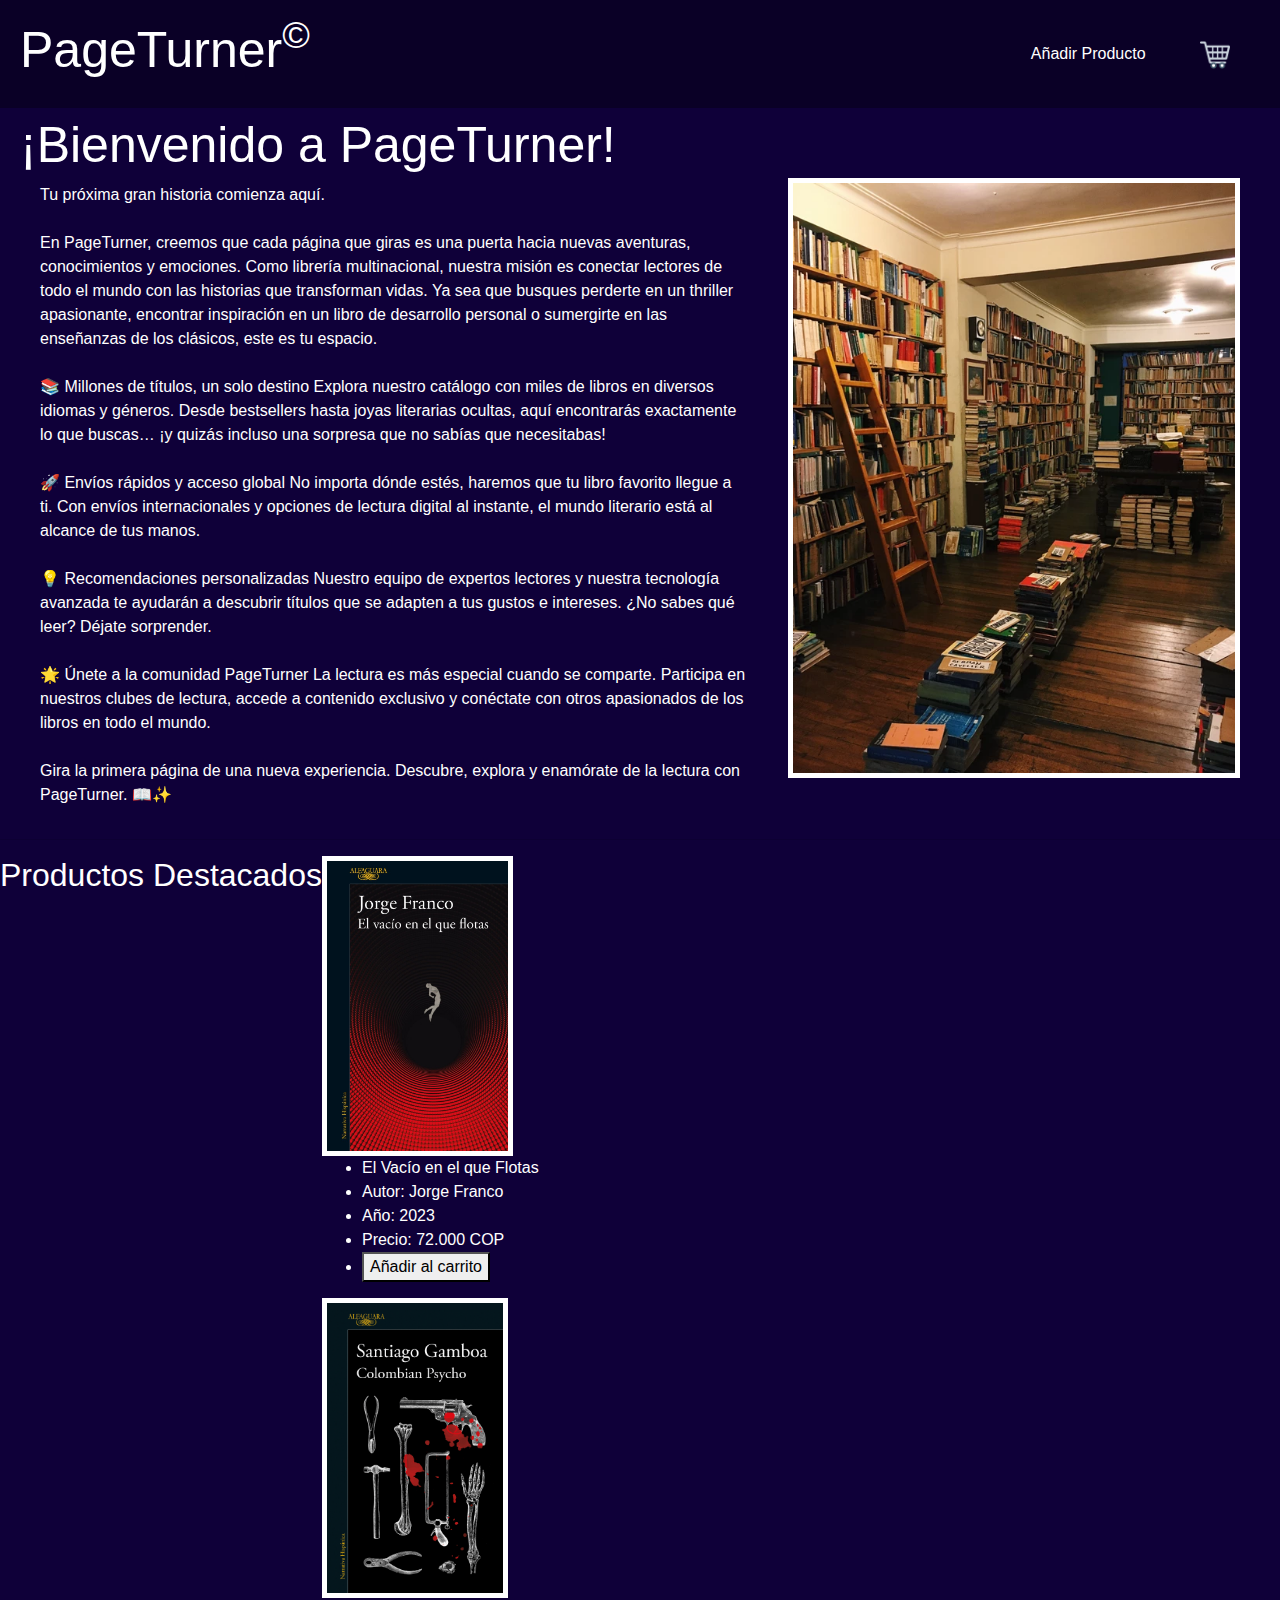
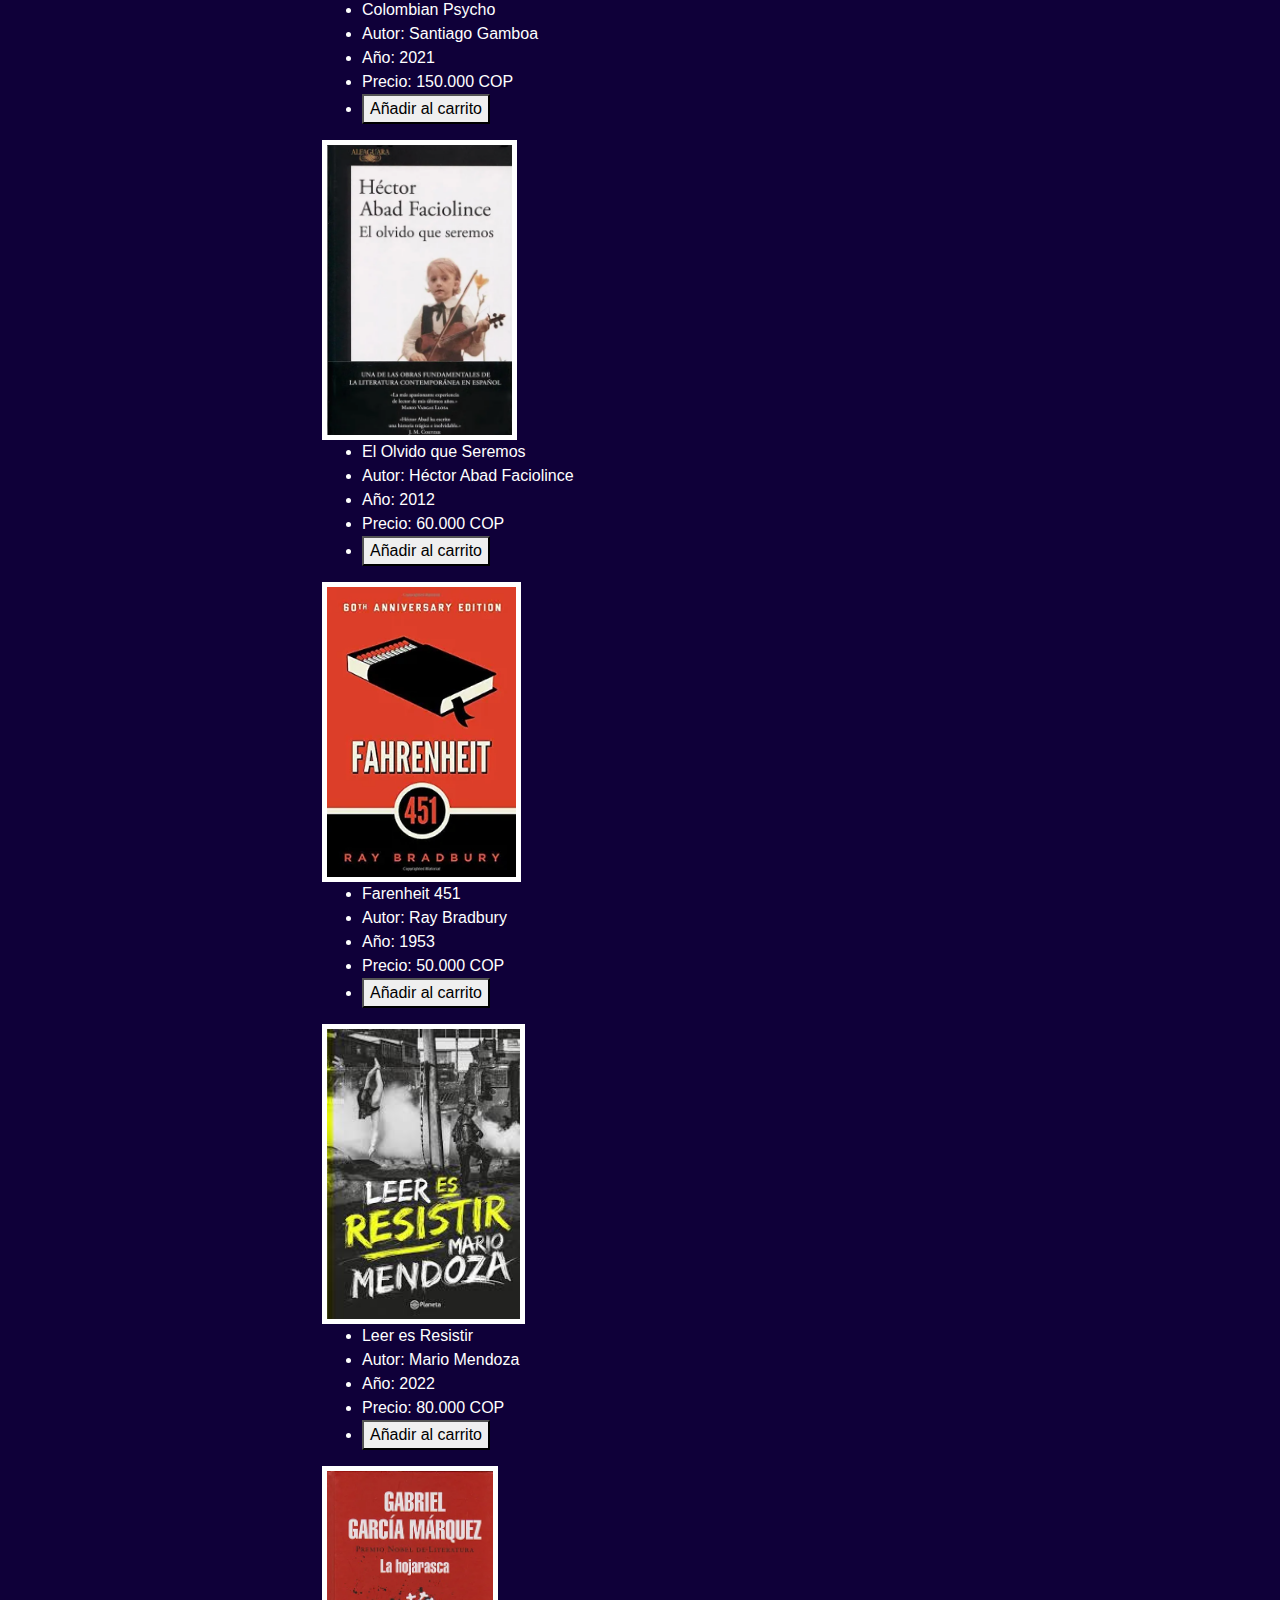
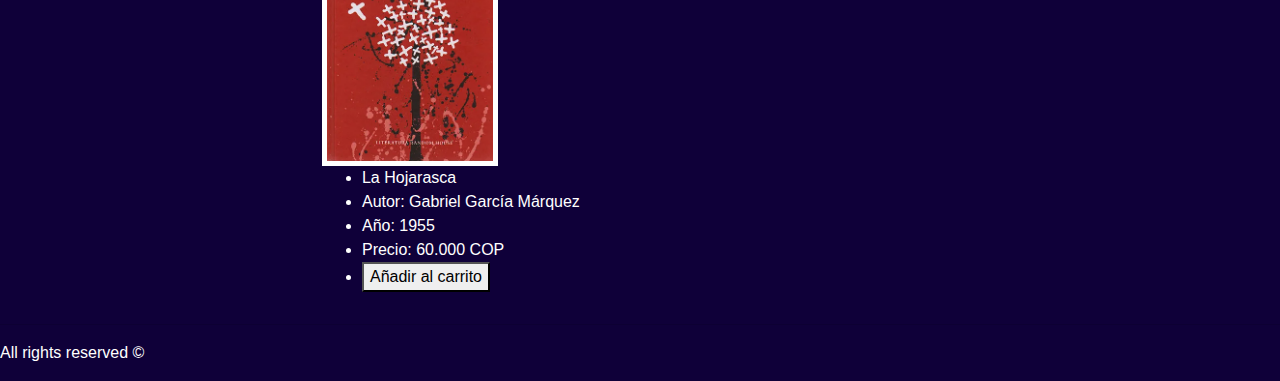
==== index.html @ 4a4895bd "Creación de página principal y estilos" ====
<!DOCTYPE html>
<html lang="en">
<head>
    <meta charset="UTF-8">
    <meta name="viewport" content="width=device-width, initial-scale=1.0">
    <link rel="stylesheet" href="./styles/index.css">
    <title>PageTurner</title>
    <link rel="shortcut icon" href="./assets/logo.png" type="image/x-icon">
    <link href="https://maxcdn.bootstrapcdn.com/bootstrap/4.5.2/css/bootstrap.min.css" rel="stylesheet">
</head>
<header class="menuHeader">
    <h1><a href="index.html">PageTurner<sup>&copy</sup></a></h1>
    <ul>
        <li><a href="anadir.html">Añadir Producto</a></li>
        <li><img src="./assets/shopping-cart.png" alt="Cart" height="30px"></li>
    </ul>
</header>
<hr>
<body>
    <h1>¡Bienvenido a PageTurner!</h1>
    <section id="inicio">
        <p>Tu próxima gran historia comienza aquí. <br>

            <br>En PageTurner, creemos que cada página que giras es una puerta hacia nuevas aventuras, conocimientos y emociones. Como librería multinacional, nuestra misión es conectar lectores de todo el mundo con las historias que transforman vidas. Ya sea que busques perderte en un thriller apasionante, encontrar inspiración en un libro de desarrollo personal o sumergirte en las enseñanzas de los clásicos, este es tu espacio.<br>
            
            <br>📚 Millones de títulos, un solo destino
            Explora nuestro catálogo con miles de libros en diversos idiomas y géneros. Desde bestsellers hasta joyas literarias ocultas, aquí encontrarás exactamente lo que buscas… ¡y quizás incluso una sorpresa que no sabías que necesitabas!<br>
            
            <br>🚀 Envíos rápidos y acceso global
            No importa dónde estés, haremos que tu libro favorito llegue a ti. Con envíos internacionales y opciones de lectura digital al instante, el mundo literario está al alcance de tus manos.<br>
            
            <br>💡 Recomendaciones personalizadas
            Nuestro equipo de expertos lectores y nuestra tecnología avanzada te ayudarán a descubrir títulos que se adapten a tus gustos e intereses. ¿No sabes qué leer? Déjate sorprender.<br>
            
            <br>🌟 Únete a la comunidad PageTurner
            La lectura es más especial cuando se comparte. Participa en nuestros clubes de lectura, accede a contenido exclusivo y conéctate con otros apasionados de los libros en todo el mundo.<br>
            
            <br>Gira la primera página de una nueva experiencia. Descubre, explora y enamórate de la lectura con PageTurner. 📖✨</p>
        <img class="imgBorder" src="./assets/libreria.webp" alt="TiendaPageTurner" height="600px">
    </section>
    <hr>
    <section id="destacados">
        <h2>Productos Destacados</h2>
        <section>
            <div id="fila1">
                <div>
                    <img class="imgBorder" src="./assets/eveeqf.jpg" alt="El Vacío en el que Flotas" height="300px">
                    <ul>
                        <li>El Vacío en el que Flotas</li>
                        <li>Autor: Jorge Franco</li>
                        <li>Año: 2023</li>
                        <li>Precio: 72.000 COP</li>
                        <li><button>Añadir al carrito</button></li>
                    </ul>
                </div>
                <div>
                    <img class="imgBorder" src="./assets/cp.jpg" alt="Colombian Psycho" height="300px">
                    <ul>
                        <li>Colombian Psycho</li>
                        <li>Autor: Santiago Gamboa</li>
                        <li>Año: 2021</li>
                        <li>Precio: 150.000 COP</li>
                        <li><button>Añadir al carrito</button></li>
                    </ul>
                </div>
                <div>
                    <img class="imgBorder" src="./assets/eoqs.png" alt="El Olvido que Seremos" height="300px">
                    <ul>
                        <li>El Olvido que Seremos</li>
                        <li>Autor: Héctor Abad Faciolince</li>
                        <li>Año: 2012</li>
                        <li>Precio: 60.000 COP</li>
                        <li><button>Añadir al carrito</button></li>
                    </ul>
                </div>
            </div>
            <div id="fila2">
                <div>
                    <img class="imgBorder" src="./assets/f451.webp" alt="Farenheit 451" height="300px">
                    <ul>
                        <li>Farenheit 451</li>
                        <li>Autor: Ray Bradbury</li>
                        <li>Año: 1953</li>
                        <li>Precio: 50.000 COP</li>
                        <li><button>Añadir al carrito</button></li>
                    </ul>
                </div>
                <div>
                    <img class="imgBorder" src="./assets/ler.jpeg" alt="Leer es Resistir" height="300px">
                    <ul>
                        <li>Leer es Resistir</li>
                        <li>Autor: Mario Mendoza</li>
                        <li>Año: 2022</li>
                        <li>Precio: 80.000 COP</li>
                        <li><button>Añadir al carrito</button></li>
                    </ul>
                </div>
                <div>
                    <img class="imgBorder" src="./assets/lh.webp" alt="La Hojarasca" height="300px">
                    <ul>
                        <li>La Hojarasca</li>
                        <li>Autor: Gabriel García Márquez</li>
                        <li>Año: 1955</li>
                        <li>Precio: 60.000 COP</li>
                        <li><button>Añadir al carrito</button></li>
                    </ul>
                </div>
            </div>
        </section>
    </section>
</body>
<hr>
<footer>
    <p>All rights reserved &copy;</p>
</footer>
</html>
---- styles/index.css ----
header{
    width: 100%;
    height: 12vh;
    position: fixed !important; 
    background-color: #0a0026;
    background-size: auto;
    top: 0;
}
.menuHeader h1{
    font-weight: 300;
    margin: 0;
    padding: 0;
    text-align: left;
    margin-top: 20px;
    margin-left: 20px;
}
.menuHeader ul{
    font-weight: 100;
    margin: 20;
    padding: 0;
    text-align: right;
    margin-top: -40px;
}
.menuHeader a{
    color: white !important;
}
.menuHeader a:hover{
    color:#0029cf !important;
    text-decoration: none;
    cursor: pointer;
}
.menuHeader li{
    display: inline;
    margin-right: 50px;
}
body {
    background-color: #0F0039 !important;
    color: white !important;
    padding-top: 82px;
}
body h1{
    text-align: left;
    margin-left: 20px;
    font-weight: 900px;
    font-size: 50px;
}
#inicio{
    display: flex;
    align-items: center;
}

#inicio img{
    margin-right: 40px;
    margin-top: -50px;
}
.imgBorder{
    border: 5px solid hsl(0, 0%, 100%);
}
#inicio p{
    text-align: left;
    margin-left: 40px;
    margin-right: 40px;
}
#destacados{
    display: flex;
}
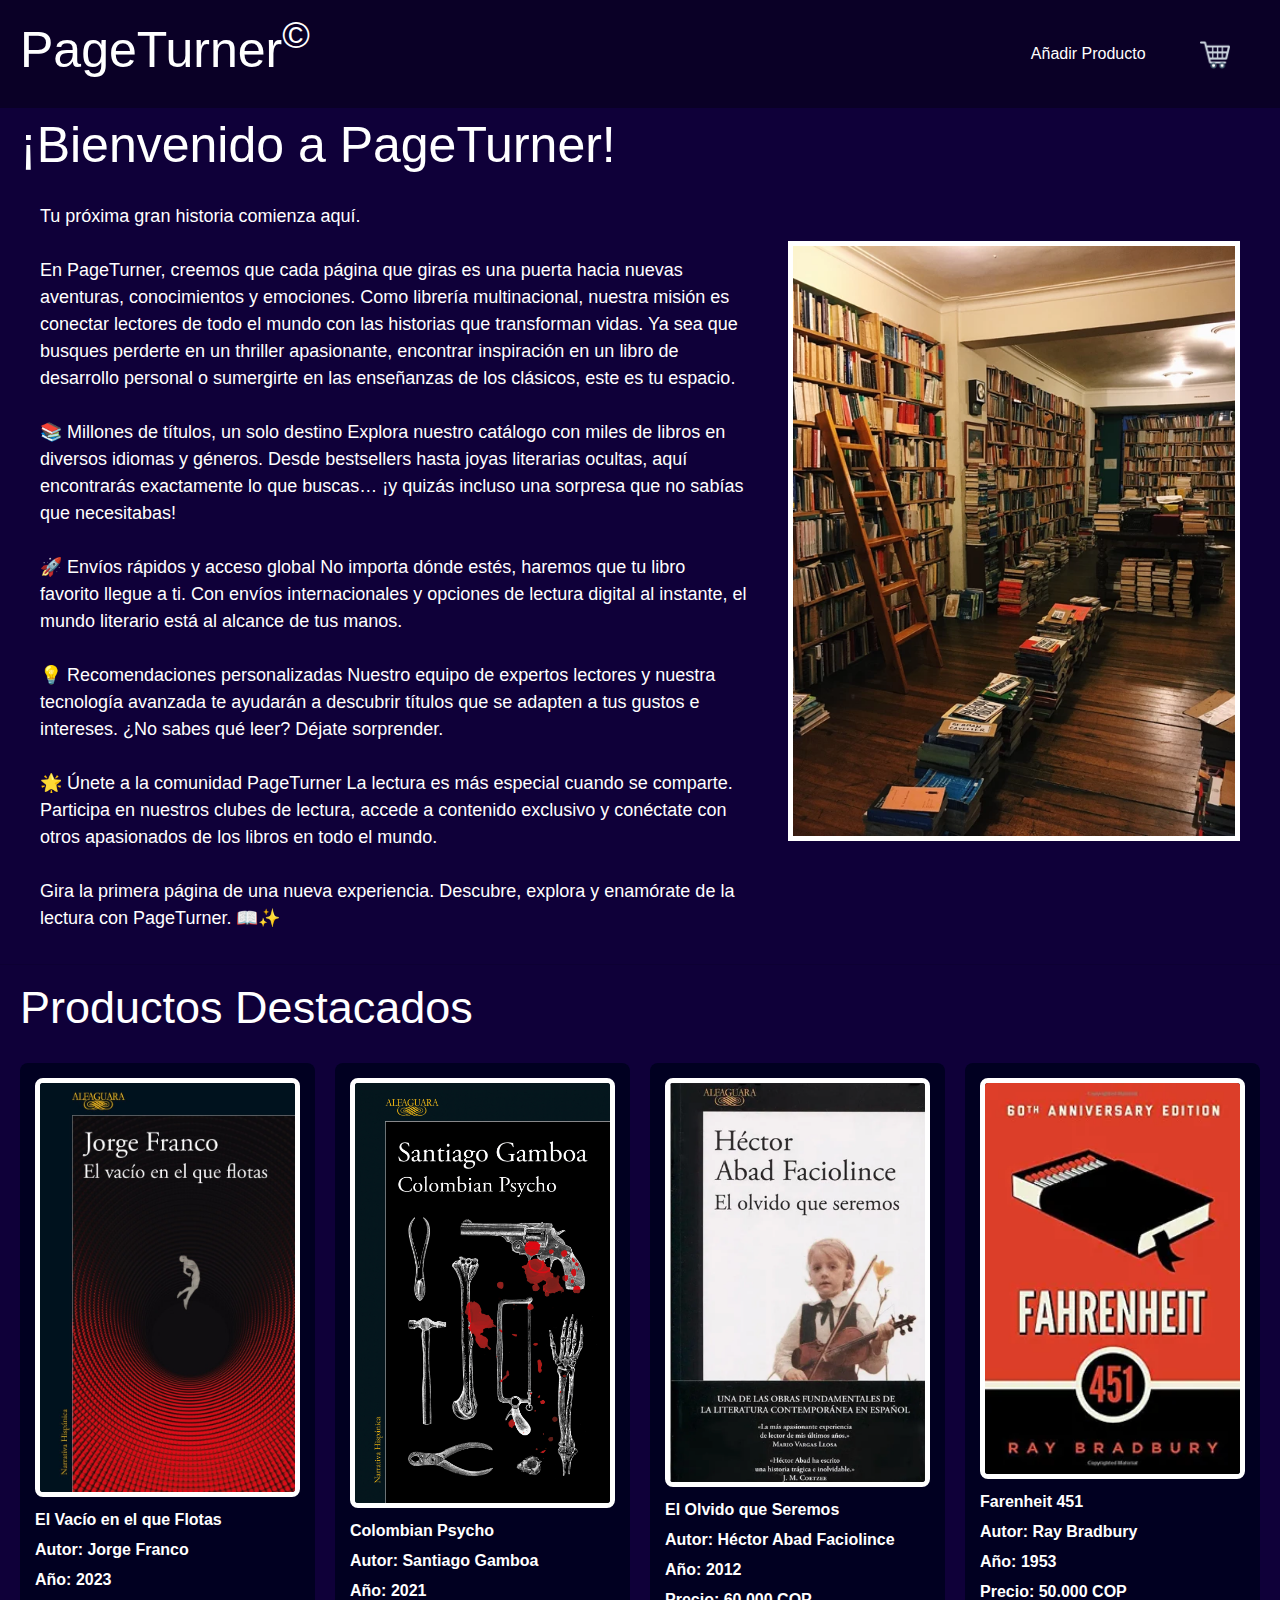
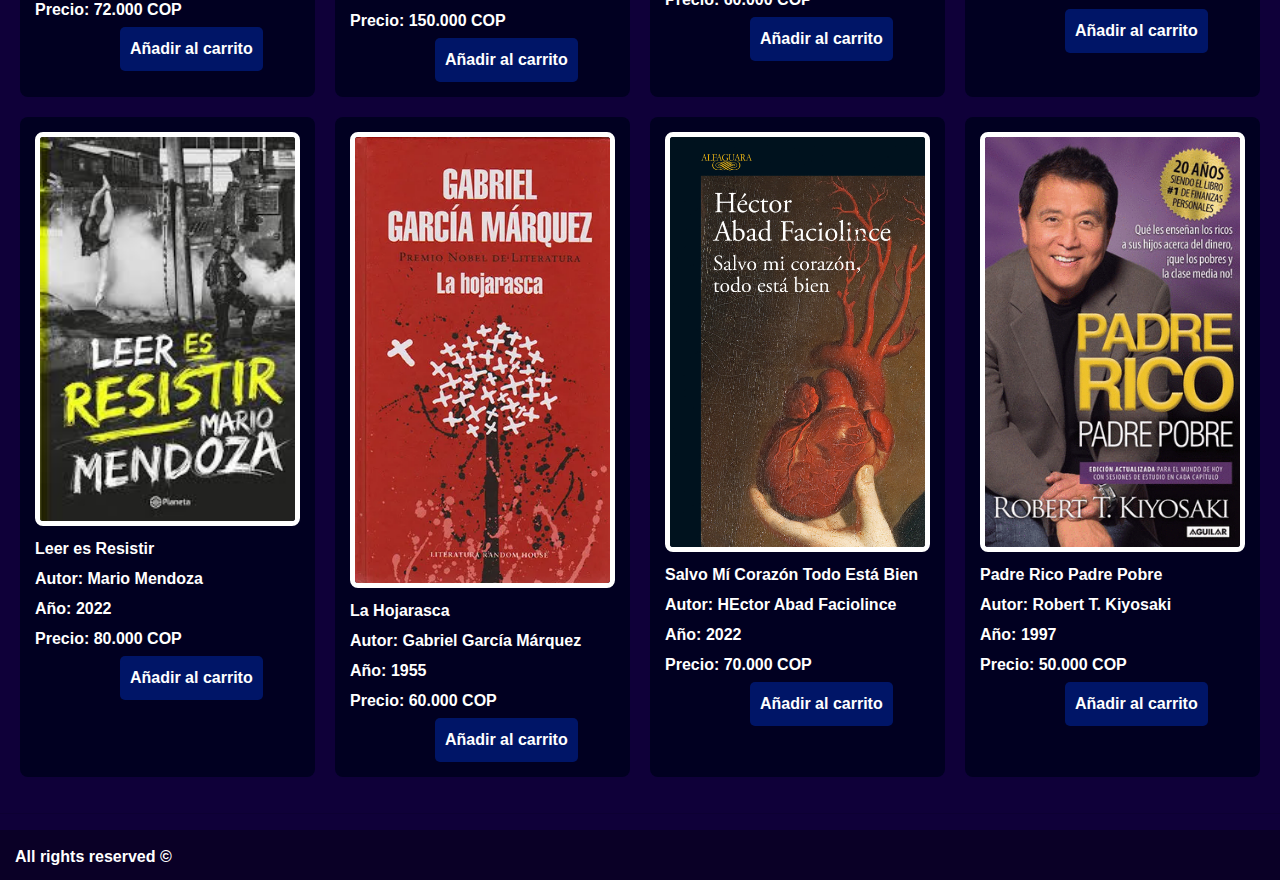
==== commit c2f5bf1d: "Diseño productos" ====
--- a/index.html
+++ b/index.html
@@ -41,70 +41,86 @@
     <hr>
     <section id="destacados">
         <h2>Productos Destacados</h2>
-        <section>
-            <div id="fila1">
-                <div>
-                    <img class="imgBorder" src="./assets/eveeqf.jpg" alt="El Vacío en el que Flotas" height="300px">
-                    <ul>
-                        <li>El Vacío en el que Flotas</li>
-                        <li>Autor: Jorge Franco</li>
-                        <li>Año: 2023</li>
-                        <li>Precio: 72.000 COP</li>
-                        <li><button>Añadir al carrito</button></li>
-                    </ul>
-                </div>
-                <div>
-                    <img class="imgBorder" src="./assets/cp.jpg" alt="Colombian Psycho" height="300px">
-                    <ul>
-                        <li>Colombian Psycho</li>
-                        <li>Autor: Santiago Gamboa</li>
-                        <li>Año: 2021</li>
-                        <li>Precio: 150.000 COP</li>
-                        <li><button>Añadir al carrito</button></li>
-                    </ul>
-                </div>
-                <div>
-                    <img class="imgBorder" src="./assets/eoqs.png" alt="El Olvido que Seremos" height="300px">
-                    <ul>
-                        <li>El Olvido que Seremos</li>
-                        <li>Autor: Héctor Abad Faciolince</li>
-                        <li>Año: 2012</li>
-                        <li>Precio: 60.000 COP</li>
-                        <li><button>Añadir al carrito</button></li>
-                    </ul>
-                </div>
+        <section id ="productos">
+            <div class="producto">
+                <img class="imgBorder" src="./assets/eveeqf.jpg" alt="El Vacío en elque Flotas" height="300px">
+                <ul>
+                    <li>El Vacío en el que Flotas</li>
+                    <li>Autor: Jorge Franco</li>
+                    <li>Año: 2023</li>
+                    <li>Precio: 72.000 COP</li>
+                </ul>
+                <button>Añadir al carrito</button>
             </div>
-            <div id="fila2">
-                <div>
-                    <img class="imgBorder" src="./assets/f451.webp" alt="Farenheit 451" height="300px">
-                    <ul>
-                        <li>Farenheit 451</li>
-                        <li>Autor: Ray Bradbury</li>
-                        <li>Año: 1953</li>
-                        <li>Precio: 50.000 COP</li>
-                        <li><button>Añadir al carrito</button></li>
-                    </ul>
-                </div>
-                <div>
-                    <img class="imgBorder" src="./assets/ler.jpeg" alt="Leer es Resistir" height="300px">
-                    <ul>
-                        <li>Leer es Resistir</li>
-                        <li>Autor: Mario Mendoza</li>
-                        <li>Año: 2022</li>
-                        <li>Precio: 80.000 COP</li>
-                        <li><button>Añadir al carrito</button></li>
-                    </ul>
-                </div>
-                <div>
-                    <img class="imgBorder" src="./assets/lh.webp" alt="La Hojarasca" height="300px">
-                    <ul>
-                        <li>La Hojarasca</li>
-                        <li>Autor: Gabriel García Márquez</li>
-                        <li>Año: 1955</li>
-                        <li>Precio: 60.000 COP</li>
-                        <li><button>Añadir al carrito</button></li>
-                    </ul>
-                </div>
+            <div class="background producto">
+                <img class="imgBorder" src="./assets/cp.jpg" alt="Colombian Psycho"height="300px">
+                <ul>
+                    <li>Colombian Psycho</li>
+                    <li>Autor: Santiago Gamboa</li>
+                    <li>Año: 2021</li>
+                    <li>Precio: 150.000 COP</li>
+                </ul>
+                <button>Añadir al carrito</button>
+            </div>
+            <div class="producto">
+                <img class="imgBorder" src="./assets/eoqs.png" alt="El Olvido queSeremos" height="300px">
+                <ul>
+                    <li>El Olvido que Seremos</li>
+                    <li>Autor: Héctor Abad Faciolince</li>
+                    <li>Año: 2012</li>
+                    <li>Precio: 60.000 COP</li>
+                </ul>
+                <button>Añadir al carrito</button>
+            </div>
+            <div class="background producto">
+                <img class="imgBorder" src="./assets/f451.webp" alt="Farenheit 451"height="300px">
+                <ul>
+                    <li>Farenheit 451</li>
+                    <li>Autor: Ray Bradbury</li>
+                    <li>Año: 1953</li>
+                    <li>Precio: 50.000 COP</li>
+                </ul>
+                <button>Añadir al carrito</button>
+            </div>
+            <div class="producto">
+                <img class="imgBorder" src="./assets/ler.jpeg" alt="Leer esResistir" height="300px">
+                <ul>
+                    <li>Leer es Resistir</li>
+                    <li>Autor: Mario Mendoza</li>
+                    <li>Año: 2022</li>
+                    <li>Precio: 80.000 COP</li>
+                </ul>
+                <button>Añadir al carrito</button>
+            </div>
+            <div class="background producto">
+                <img class="imgBorder" src="./assets/lh.webp" alt="La Hojarasca"height="300px">
+                <ul>
+                    <li>La Hojarasca</li>
+                    <li>Autor: Gabriel García Márquez</li>
+                    <li>Año: 1955</li>
+                    <li>Precio: 60.000 COP</li>
+                </ul>
+                <button>Añadir al carrito</button>
+            </div>
+            <div class="background producto">
+                <img class="imgBorder" src="./assets/smcteb.jpg" alt="Salvo mi Corazón Todo está Bien"height="300px">
+                <ul>
+                    <li>Salvo Mí Corazón Todo Está Bien</li>
+                    <li>Autor: HEctor Abad Faciolince</li>
+                    <li>Año: 2022</li>
+                    <li>Precio: 70.000 COP</li>
+                </ul>
+                <button>Añadir al carrito</button>
+            </div>
+            <div class="background producto">
+                <img class="imgBorder" src="./assets/prpp.gif" alt="Padre Rico Padre Pobre"height="300px">
+                <ul>
+                    <li>Padre Rico Padre Pobre</li>
+                    <li>Autor: Robert T. Kiyosaki</li>
+                    <li>Año: 1997</li>
+                    <li>Precio: 50.000 COP</li>
+                </ul>
+                <button>Añadir al carrito</button>
             </div>
         </section>
     </section>
@@ -113,5 +129,4 @@
 <footer>
     <p>All rights reserved &copy;</p>
 </footer>
-</html>
-
+</html>--- a/styles/index.css
+++ b/styles/index.css
@@ -60,7 +60,71 @@
     text-align: left;
     margin-left: 40px;
     margin-right: 40px;
+    padding-top: 20px;
+    font-size: large;
 }
-#destacados{
-    display: flex;
+#destacados h2{
+    font-weight: 900px;
+    font-size: 45px;
+    padding-left: 20px;
+}
+#productos{
+    display: grid;
+    grid-template-columns: repeat(4, 1fr); /* 4 columnas de igual tamaño */
+    gap: 20px; /* Espacio entre los productos */
+    padding: 20px;
+    justify-items: center; 
+}
+.producto{
+    background-color: #010021; /* Color de fondo para cada producto */
+    padding: 15px;
+    border-radius: 8px;
+    text-align: left;
+    width: 100%;
+    max-width: 400px; 
+    transition: transform 0.3s ease, box-shadow 0.3s ease;
+}
+.producto img{
+    width: 100%;
+    height: auto;
+    border-radius: 8px;
+}
+.producto ul{
+    list-style-type: none;
+    margin: 0;
+    padding: 0;
+    text-align: left;
+    margin-top: 10px;
+}
+.producto li{
+    margin-bottom: 5px;
+    line-height: 25px;
+    font-weight: 600;
+}
+.producto button{
+    background-color: #001567;
+    color: white;
+    border: none;
+    padding: 10px;
+    border-radius: 5px;
+    cursor: pointer;
+    margin-left: 85px;
+    font-weight: 600;
+}
+.producto:hover {
+    transform: scale(1.05); /* Hace que el producto crezca un 5% */
+    box-shadow: 0px 4px 15px rgba(255, 255, 255, 0.3); /* Agrega una sombra luminosa */
+    background-color: #24244d; /* Cambia ligeramente el fondo */
+}
+.producto button:hover{
+    background-color: #010021;
+}
+footer{
+    height: 50px;
+    background-color: #0a0026;
+}
+footer p{
+    padding-top: 15px;
+    padding-left: 15px;
+    font-weight: 600;
 }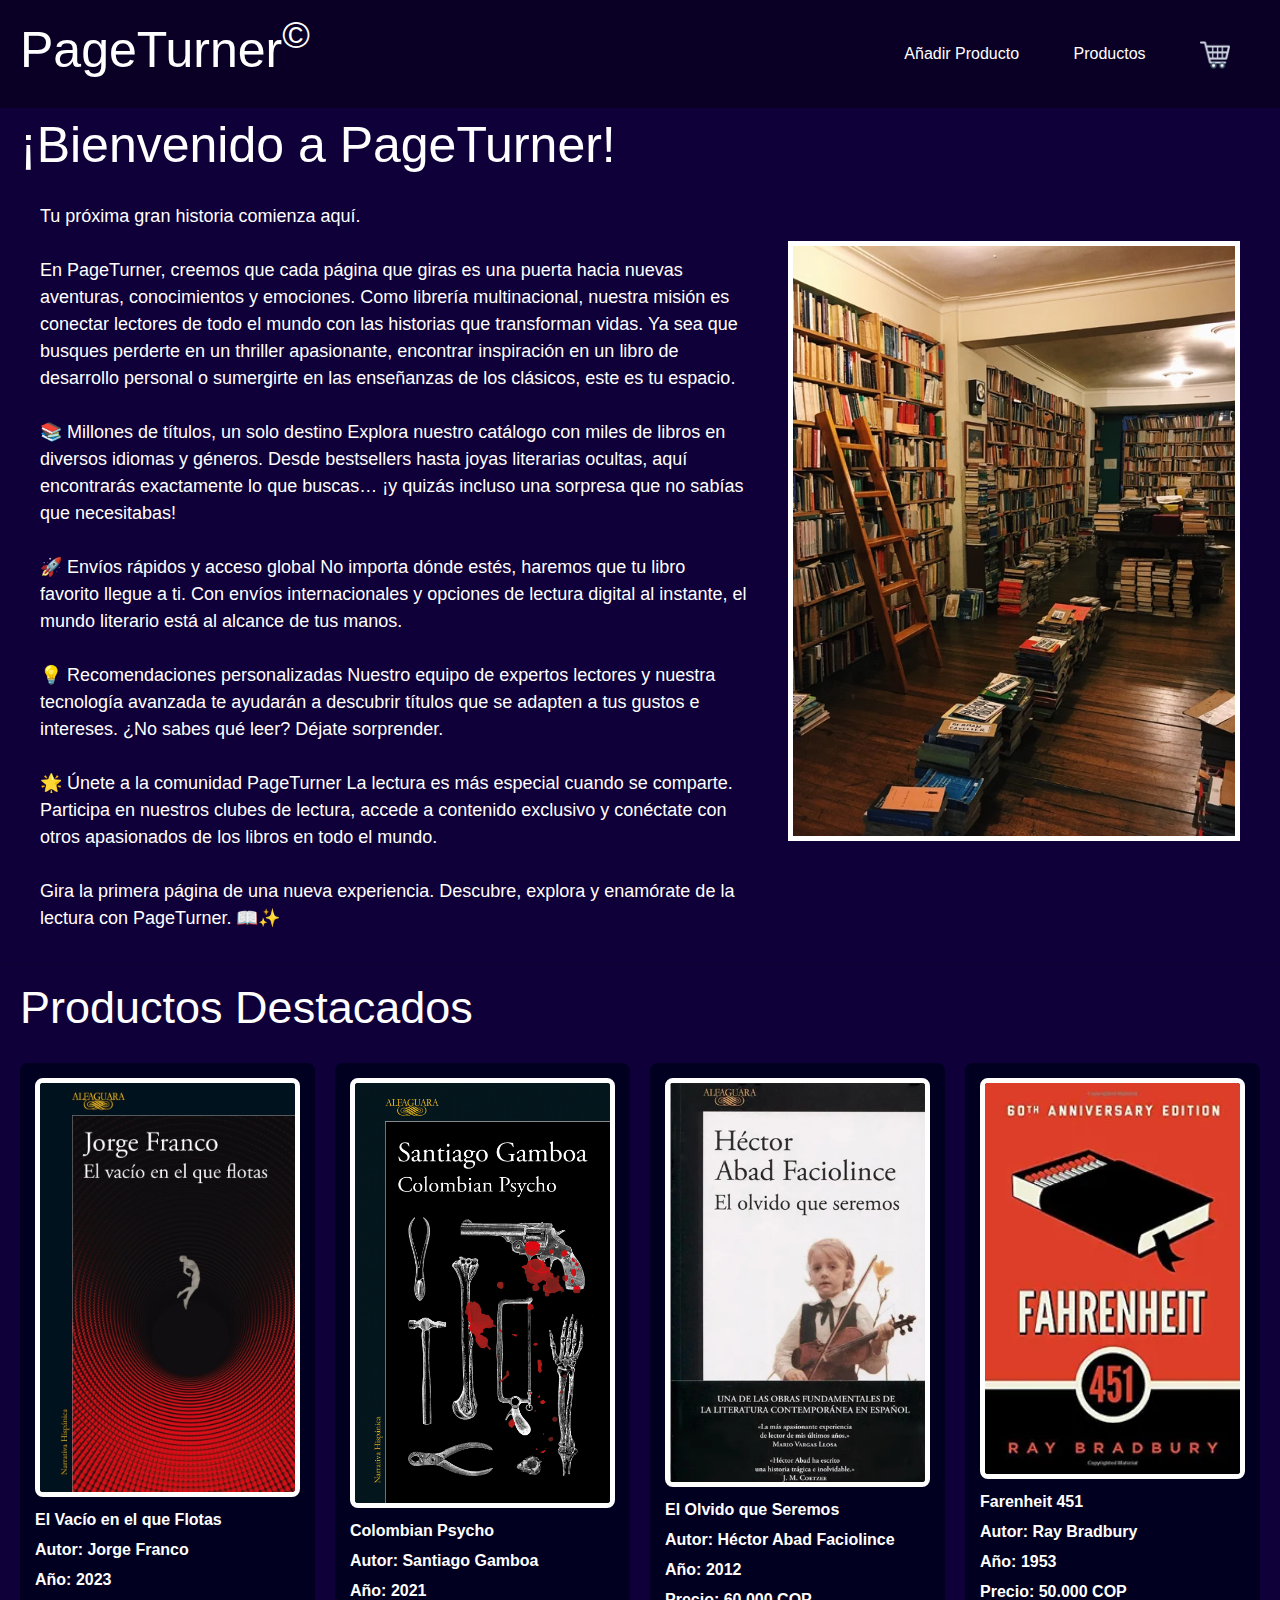
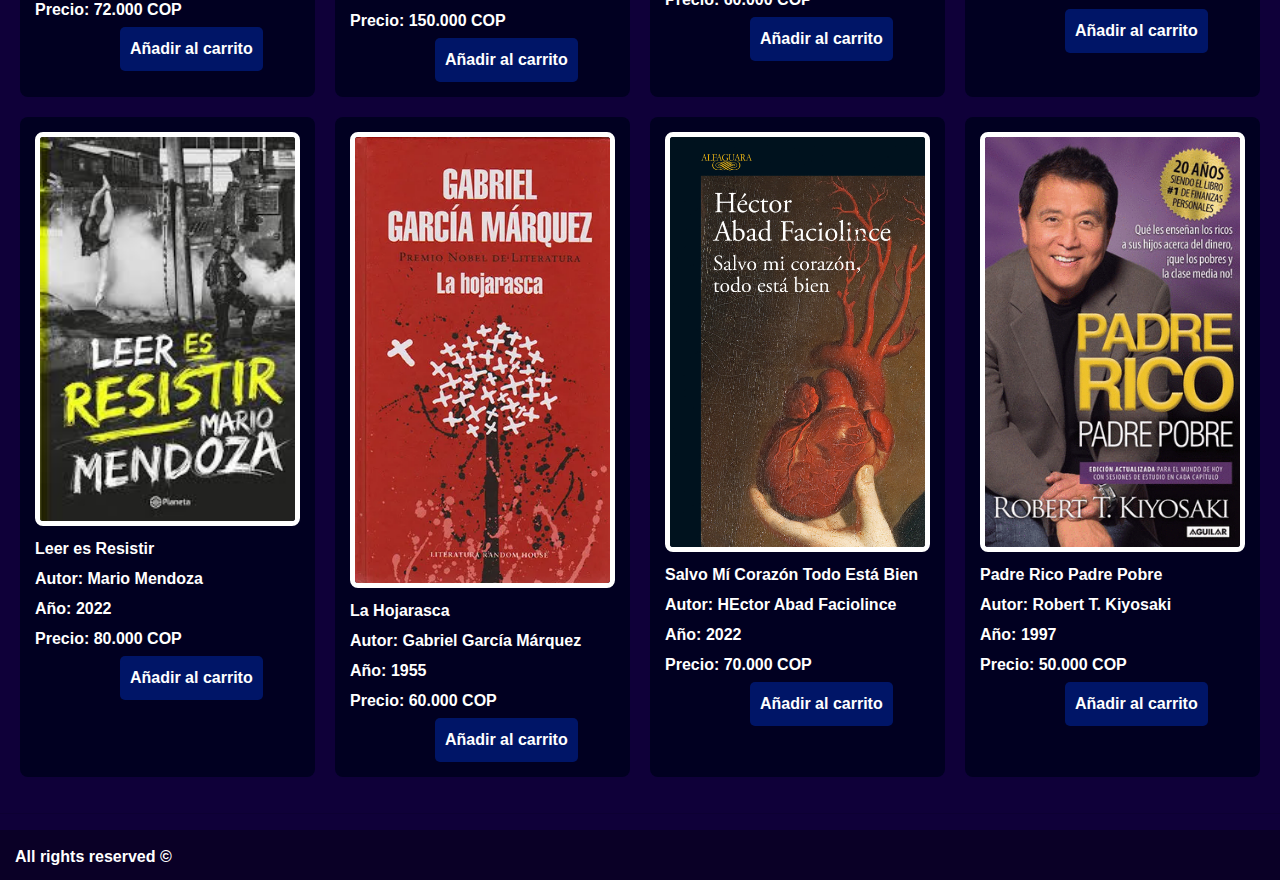
==== commit 977dfd5e: "corrección error" ====
--- a/index.html
+++ b/index.html
@@ -12,6 +12,7 @@
     <h1><a href="index.html">PageTurner<sup>&copy</sup></a></h1>
     <ul>
         <li><a href="anadir.html">Añadir Producto</a></li>
+        <li><a href="#destacados">Productos</a></li>
         <li><img src="./assets/shopping-cart.png" alt="Cart" height="30px"></li>
     </ul>
 </header>
--- a/styles/index.css
+++ b/styles/index.css
@@ -112,9 +112,9 @@
     font-weight: 600;
 }
 .producto:hover {
-    transform: scale(1.05); /* Hace que el producto crezca un 5% */
-    box-shadow: 0px 4px 15px rgba(255, 255, 255, 0.3); /* Agrega una sombra luminosa */
-    background-color: #24244d; /* Cambia ligeramente el fondo */
+    transform: scale(1.05);
+    box-shadow: 0px 4px 15px rgba(255, 255, 255, 0.3); 
+    background-color: #24244d; 
 }
 .producto button:hover{
     background-color: #010021;
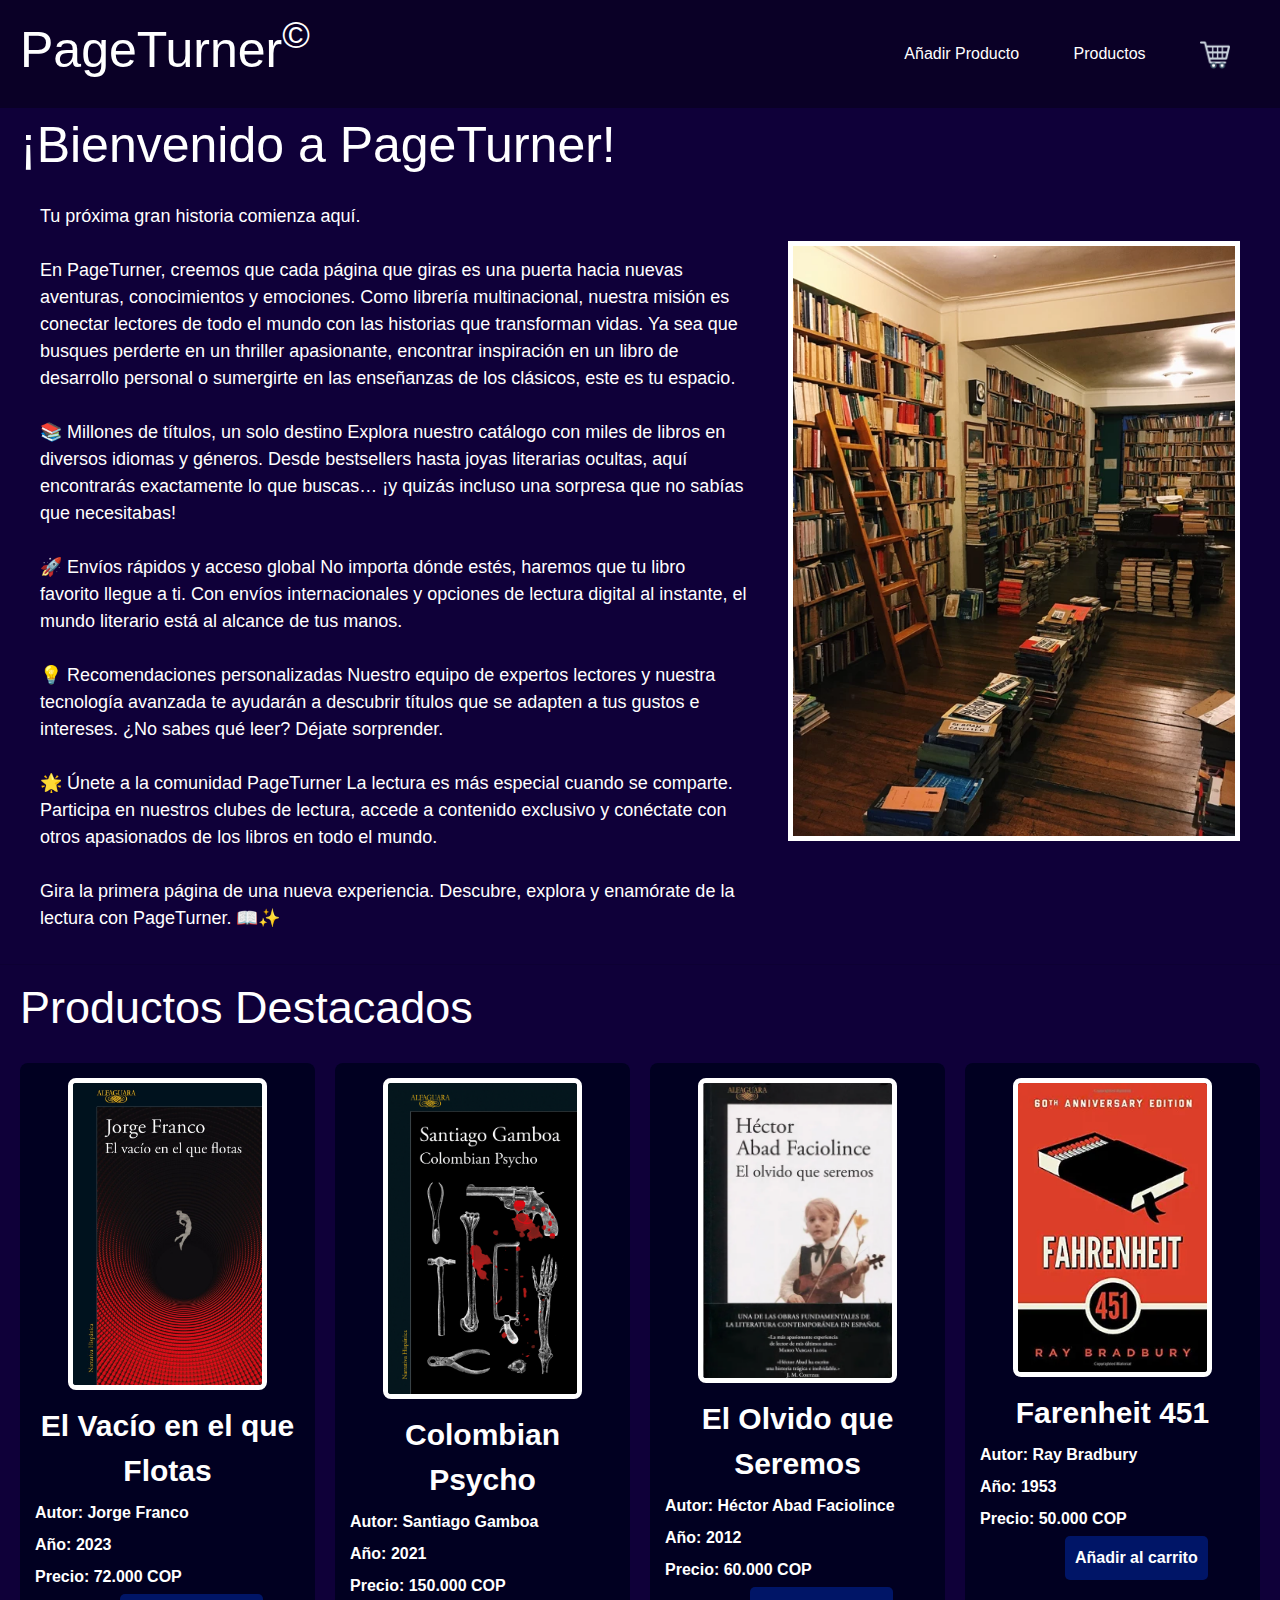
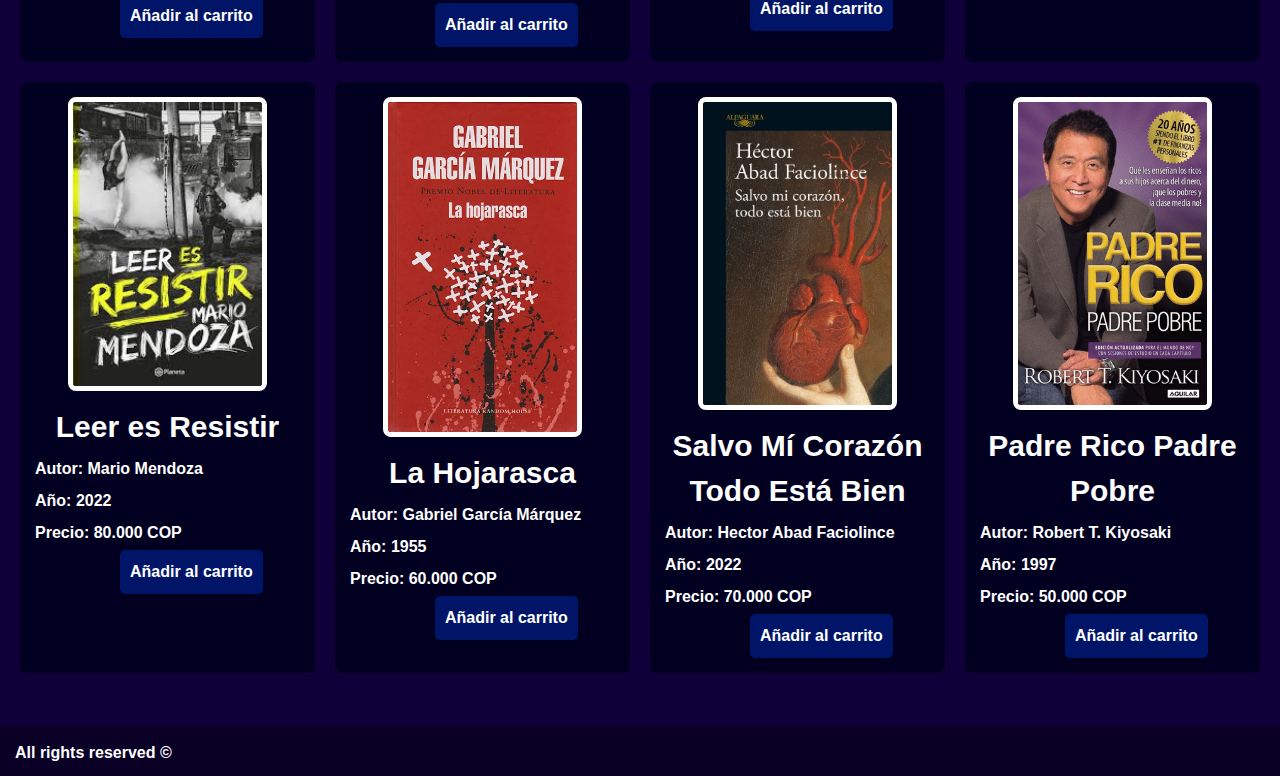
==== commit dc860141: "corrección tamaño de productos" ====
--- a/index.html
+++ b/index.html
@@ -46,7 +46,7 @@
             <div class="producto">
                 <img class="imgBorder" src="./assets/eveeqf.jpg" alt="El Vacío en elque Flotas" height="300px">
                 <ul>
-                    <li>El Vacío en el que Flotas</li>
+                    <li class="nombre">El Vacío en el que Flotas</li>
                     <li>Autor: Jorge Franco</li>
                     <li>Año: 2023</li>
                     <li>Precio: 72.000 COP</li>
@@ -56,7 +56,7 @@
             <div class="background producto">
                 <img class="imgBorder" src="./assets/cp.jpg" alt="Colombian Psycho"height="300px">
                 <ul>
-                    <li>Colombian Psycho</li>
+                    <li class="nombre">Colombian Psycho</li>
                     <li>Autor: Santiago Gamboa</li>
                     <li>Año: 2021</li>
                     <li>Precio: 150.000 COP</li>
@@ -66,7 +66,7 @@
             <div class="producto">
                 <img class="imgBorder" src="./assets/eoqs.png" alt="El Olvido queSeremos" height="300px">
                 <ul>
-                    <li>El Olvido que Seremos</li>
+                    <li class="nombre">El Olvido que Seremos</li>
                     <li>Autor: Héctor Abad Faciolince</li>
                     <li>Año: 2012</li>
                     <li>Precio: 60.000 COP</li>
@@ -76,7 +76,7 @@
             <div class="background producto">
                 <img class="imgBorder" src="./assets/f451.webp" alt="Farenheit 451"height="300px">
                 <ul>
-                    <li>Farenheit 451</li>
+                    <li class="nombre">Farenheit 451</li>
                     <li>Autor: Ray Bradbury</li>
                     <li>Año: 1953</li>
                     <li>Precio: 50.000 COP</li>
@@ -86,7 +86,7 @@
             <div class="producto">
                 <img class="imgBorder" src="./assets/ler.jpeg" alt="Leer esResistir" height="300px">
                 <ul>
-                    <li>Leer es Resistir</li>
+                    <li class="nombre">Leer es Resistir</li>
                     <li>Autor: Mario Mendoza</li>
                     <li>Año: 2022</li>
                     <li>Precio: 80.000 COP</li>
@@ -96,7 +96,7 @@
             <div class="background producto">
                 <img class="imgBorder" src="./assets/lh.webp" alt="La Hojarasca"height="300px">
                 <ul>
-                    <li>La Hojarasca</li>
+                    <li class="nombre">La Hojarasca</li>
                     <li>Autor: Gabriel García Márquez</li>
                     <li>Año: 1955</li>
                     <li>Precio: 60.000 COP</li>
@@ -106,8 +106,8 @@
             <div class="background producto">
                 <img class="imgBorder" src="./assets/smcteb.jpg" alt="Salvo mi Corazón Todo está Bien"height="300px">
                 <ul>
-                    <li>Salvo Mí Corazón Todo Está Bien</li>
-                    <li>Autor: HEctor Abad Faciolince</li>
+                    <li class="nombre">Salvo Mí Corazón Todo Está Bien</li>
+                    <li>Autor: Hector Abad Faciolince</li>
                     <li>Año: 2022</li>
                     <li>Precio: 70.000 COP</li>
                 </ul>
@@ -116,7 +116,7 @@
             <div class="background producto">
                 <img class="imgBorder" src="./assets/prpp.gif" alt="Padre Rico Padre Pobre"height="300px">
                 <ul>
-                    <li>Padre Rico Padre Pobre</li>
+                    <li class="nombre">Padre Rico Padre Pobre</li>
                     <li>Autor: Robert T. Kiyosaki</li>
                     <li>Año: 1997</li>
                     <li>Precio: 50.000 COP</li>
--- a/styles/index.css
+++ b/styles/index.css
@@ -85,9 +85,12 @@
     transition: transform 0.3s ease, box-shadow 0.3s ease;
 }
 .producto img{
-    width: 100%;
+    width: 75%;
     height: auto;
     border-radius: 8px;
+    display: block;
+    margin: 0 auto;
+    margin-bottom: 10px;
 }
 .producto ul{
     list-style-type: none;
@@ -98,8 +101,8 @@
 }
 .producto li{
     margin-bottom: 5px;
-    line-height: 25px;
     font-weight: 600;
+    padding-top: 3px;
 }
 .producto button{
     background-color: #001567;
@@ -119,6 +122,12 @@
 .producto button:hover{
     background-color: #010021;
 }
+.nombre{
+    font-weight: 1000px;
+    font-size: 30px;
+    text-align: center;
+    padding-top: 7px;
+}
 footer{
     height: 50px;
     background-color: #0a0026;
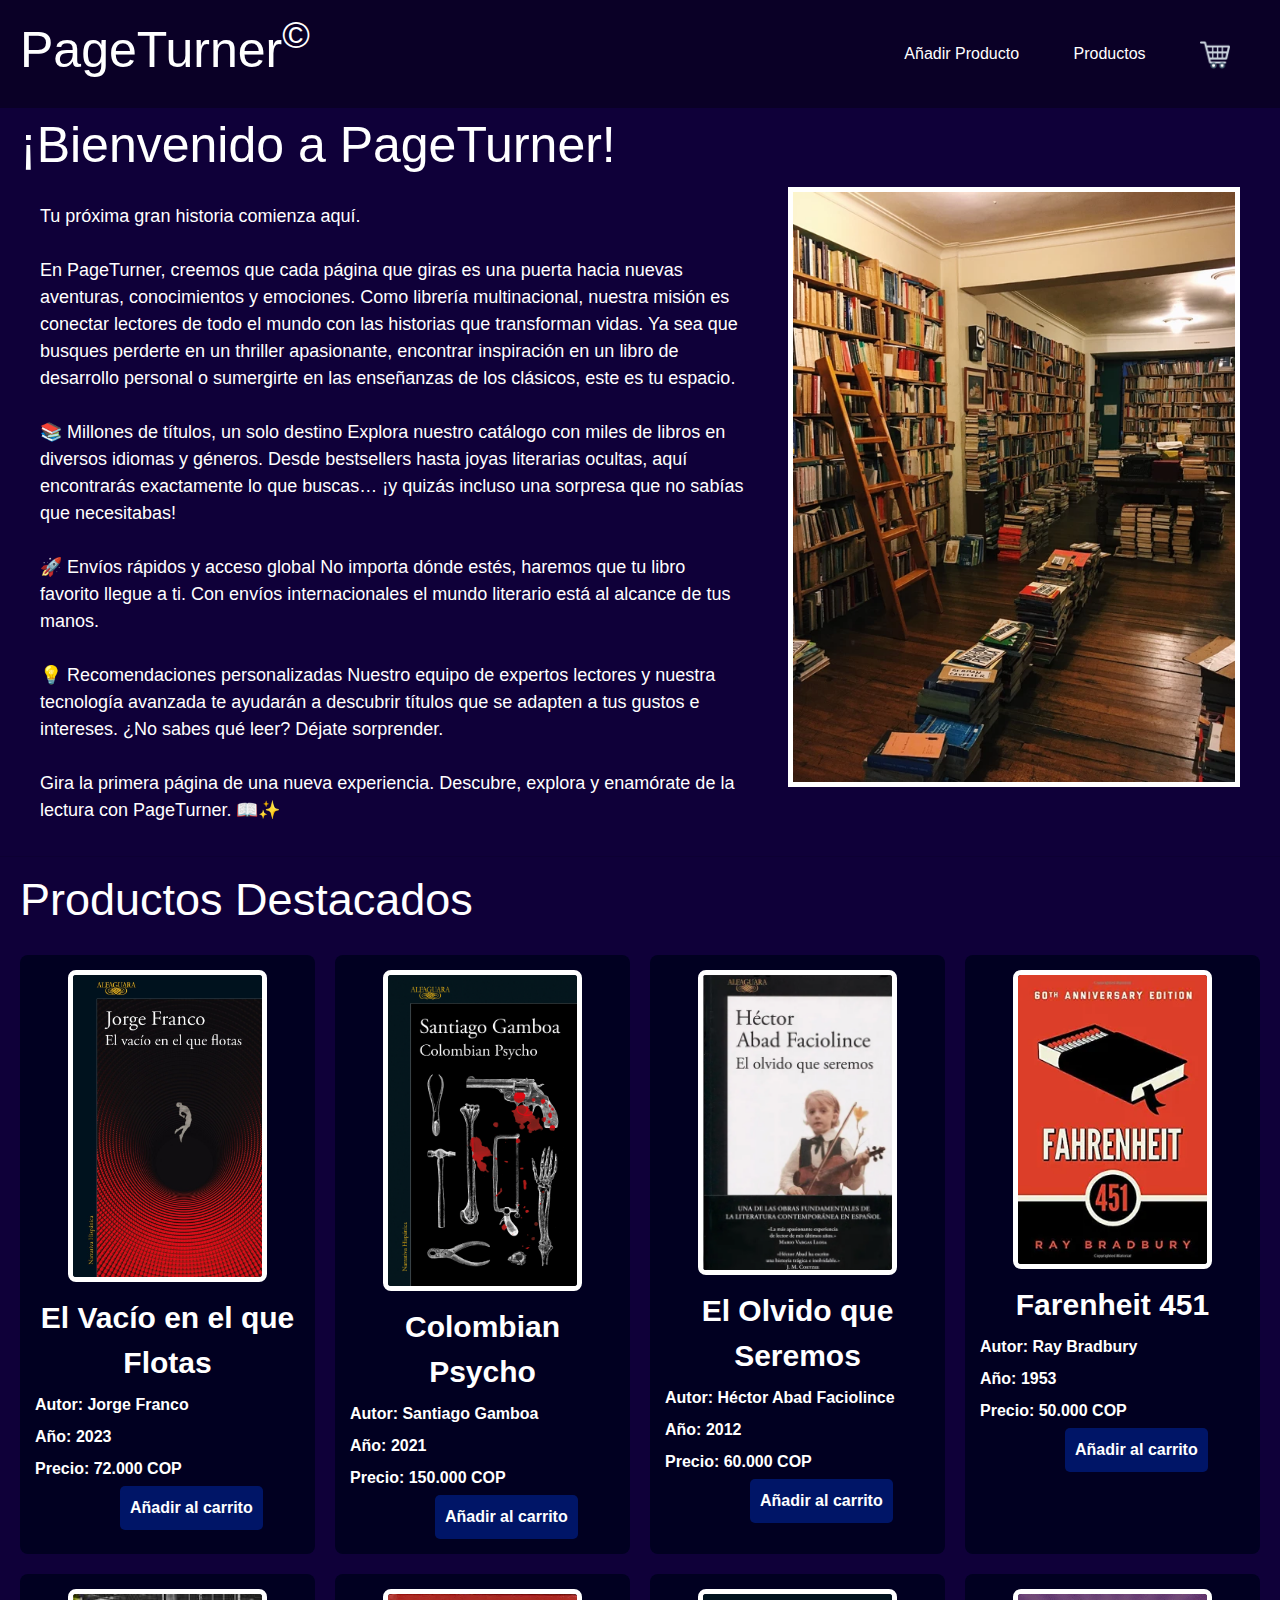
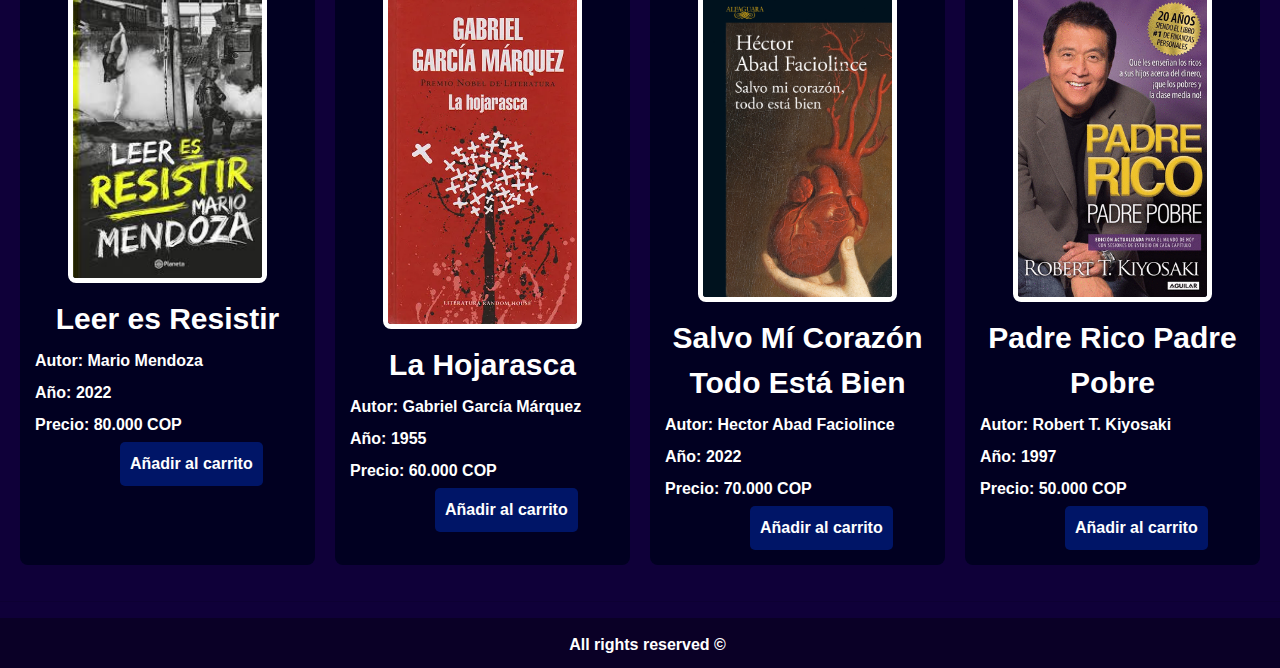
==== commit 5cd36839: "no se que hice pero funcionó" ====
--- a/index.html
+++ b/index.html
@@ -28,13 +28,10 @@
             Explora nuestro catálogo con miles de libros en diversos idiomas y géneros. Desde bestsellers hasta joyas literarias ocultas, aquí encontrarás exactamente lo que buscas… ¡y quizás incluso una sorpresa que no sabías que necesitabas!<br>
             
             <br>🚀 Envíos rápidos y acceso global
-            No importa dónde estés, haremos que tu libro favorito llegue a ti. Con envíos internacionales y opciones de lectura digital al instante, el mundo literario está al alcance de tus manos.<br>
+            No importa dónde estés, haremos que tu libro favorito llegue a ti. Con envíos internacionales el mundo literario está al alcance de tus manos.<br>
             
             <br>💡 Recomendaciones personalizadas
             Nuestro equipo de expertos lectores y nuestra tecnología avanzada te ayudarán a descubrir títulos que se adapten a tus gustos e intereses. ¿No sabes qué leer? Déjate sorprender.<br>
-            
-            <br>🌟 Únete a la comunidad PageTurner
-            La lectura es más especial cuando se comparte. Participa en nuestros clubes de lectura, accede a contenido exclusivo y conéctate con otros apasionados de los libros en todo el mundo.<br>
             
             <br>Gira la primera página de una nueva experiencia. Descubre, explora y enamórate de la lectura con PageTurner. 📖✨</p>
         <img class="imgBorder" src="./assets/libreria.webp" alt="TiendaPageTurner" height="600px">
--- a/styles/index.css
+++ b/styles/index.css
@@ -7,7 +7,7 @@
     top: 0;
 }
 .menuHeader h1{
-    font-weight: 300;
+    font-weight: 400;
     margin: 0;
     padding: 0;
     text-align: left;
@@ -136,4 +136,6 @@
     padding-top: 15px;
     padding-left: 15px;
     font-weight: 600;
+    align-items: center;
+    text-align: center;
 }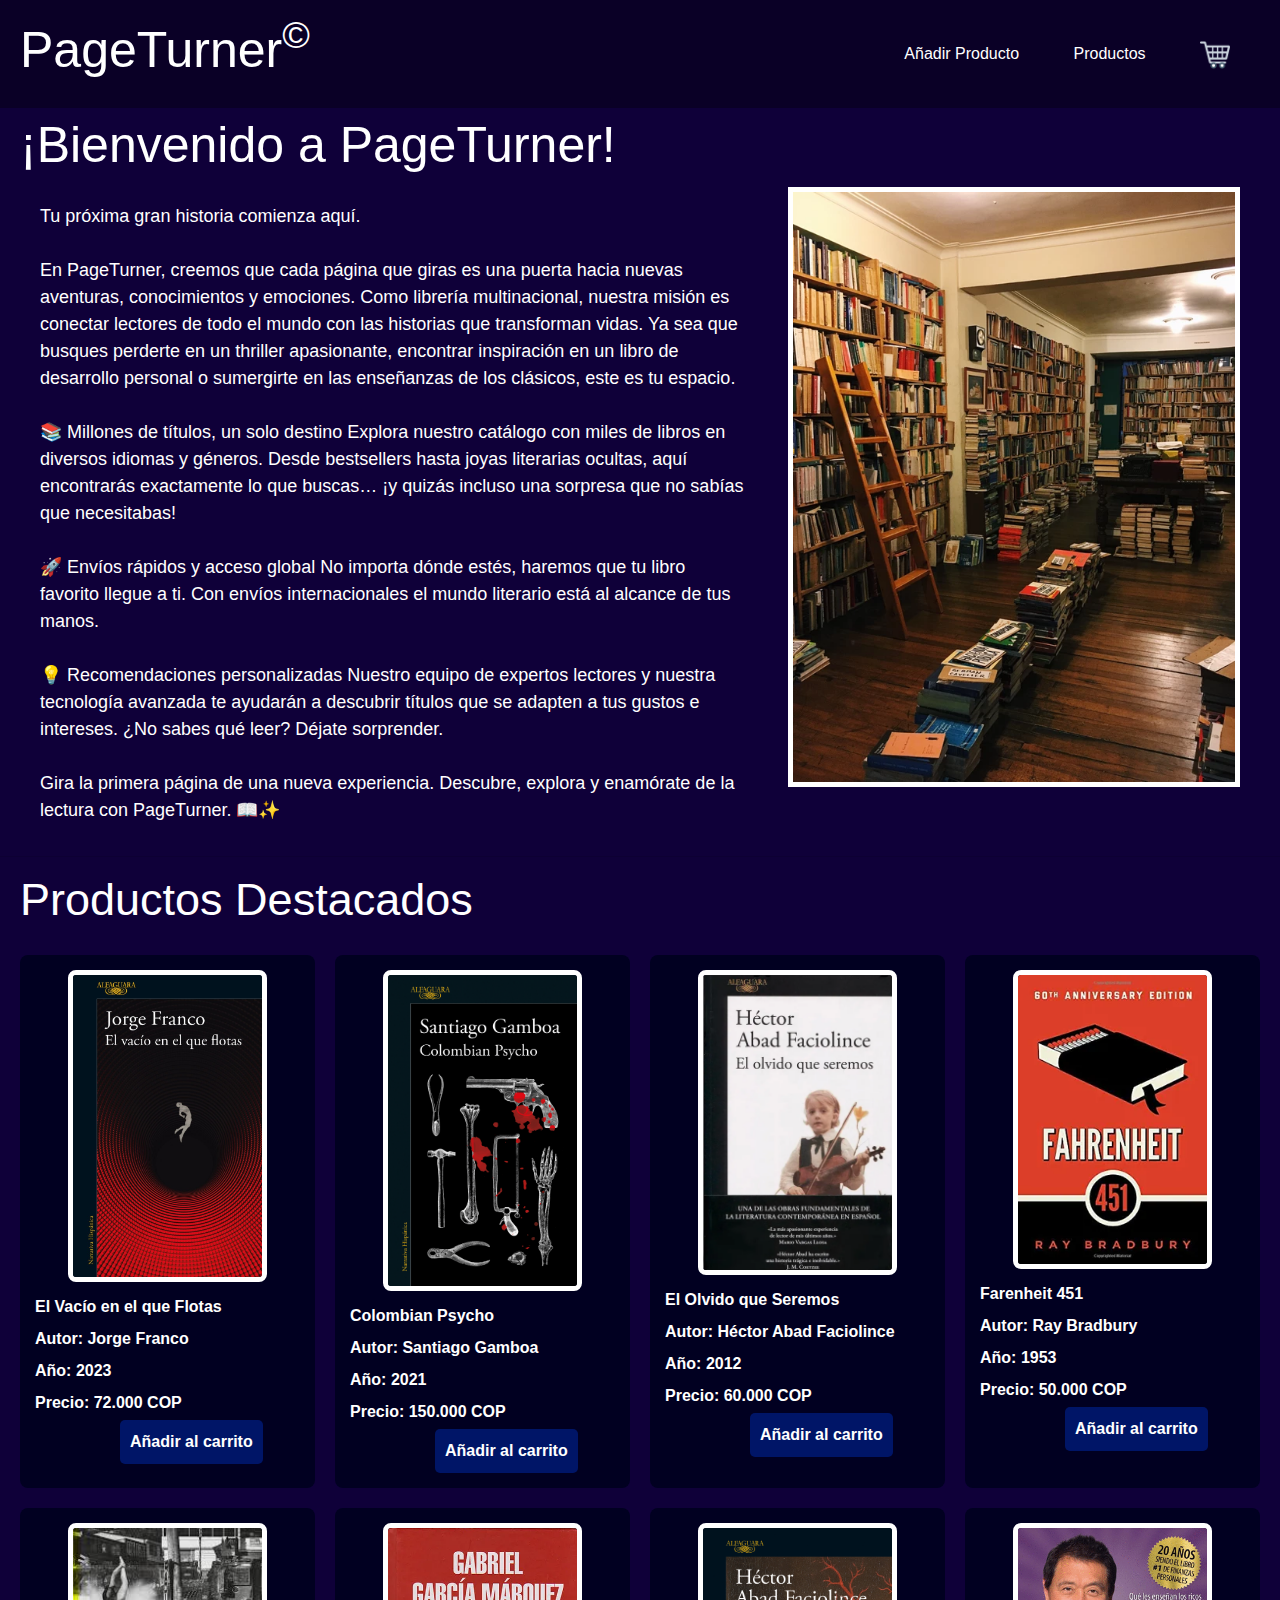
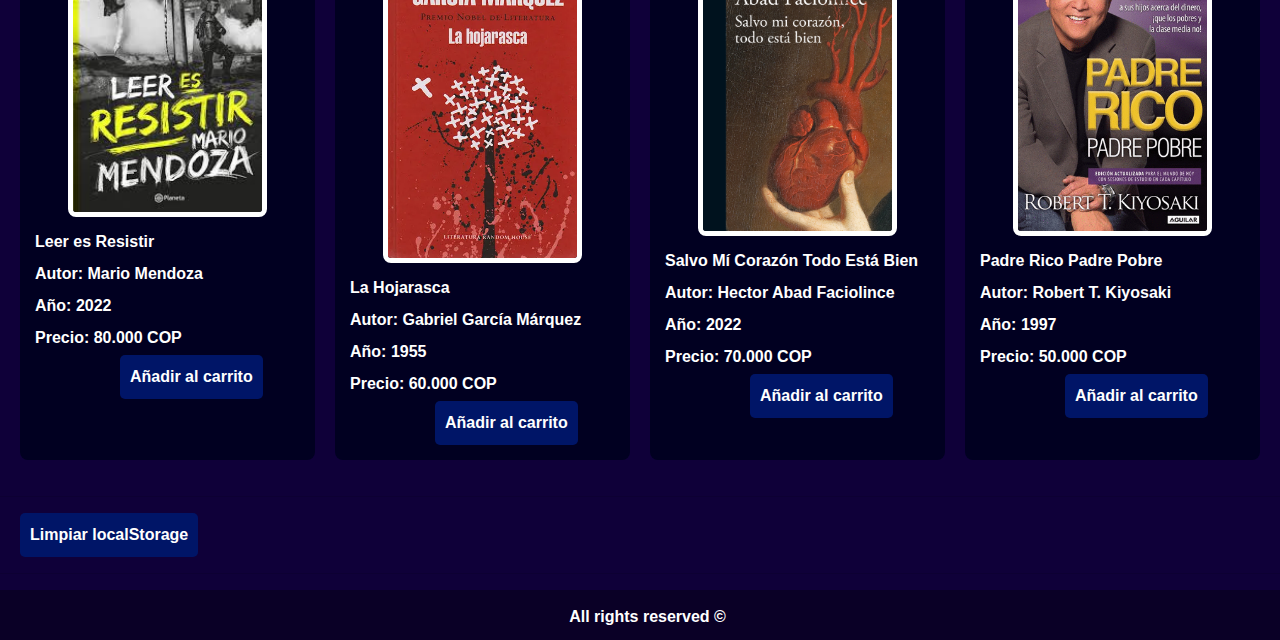
==== commit 0db1f9e9: "Adición de nuevo producto desde "Añadir Productos" + botón para limpiar el JSON "productos" del loca" ====
--- a/index.html
+++ b/index.html
@@ -5,6 +5,7 @@
     <meta name="viewport" content="width=device-width, initial-scale=1.0">
     <link rel="stylesheet" href="./styles/index.css">
     <title>PageTurner</title>
+    <script src="./scripts/script.js"></script>
     <link rel="shortcut icon" href="./assets/logo.png" type="image/x-icon">
     <link href="https://maxcdn.bootstrapcdn.com/bootstrap/4.5.2/css/bootstrap.min.css" rel="stylesheet">
 </head>
@@ -13,7 +14,15 @@
     <ul>
         <li><a href="anadir.html">Añadir Producto</a></li>
         <li><a href="#destacados">Productos</a></li>
-        <li><img src="./assets/shopping-cart.png" alt="Cart" height="30px"></li>
+        <li id="carrito">
+            <img src="./assets/shopping-cart.png" alt="Cart" height="30px">
+            <div id="carritoContenido">
+                
+                <h2>Carrito de Compras</h2>
+                <ul id="listaCarrito"></ul>
+                <p id="totalCarrito">Total: 0 COP</p>
+            </div>
+        </li>
     </ul>
 </header>
 <hr>
@@ -48,7 +57,7 @@
                     <li>Año: 2023</li>
                     <li>Precio: 72.000 COP</li>
                 </ul>
-                <button>Añadir al carrito</button>
+                <button class="agregar">Añadir al carrito</button>
             </div>
             <div class="background producto">
                 <img class="imgBorder" src="./assets/cp.jpg" alt="Colombian Psycho"height="300px">
@@ -58,7 +67,7 @@
                     <li>Año: 2021</li>
                     <li>Precio: 150.000 COP</li>
                 </ul>
-                <button>Añadir al carrito</button>
+                <button class="agregar">Añadir al carrito</button>
             </div>
             <div class="producto">
                 <img class="imgBorder" src="./assets/eoqs.png" alt="El Olvido queSeremos" height="300px">
@@ -68,7 +77,7 @@
                     <li>Año: 2012</li>
                     <li>Precio: 60.000 COP</li>
                 </ul>
-                <button>Añadir al carrito</button>
+                <button class="agregar">Añadir al carrito</button>
             </div>
             <div class="background producto">
                 <img class="imgBorder" src="./assets/f451.webp" alt="Farenheit 451"height="300px">
@@ -78,7 +87,7 @@
                     <li>Año: 1953</li>
                     <li>Precio: 50.000 COP</li>
                 </ul>
-                <button>Añadir al carrito</button>
+                <button class="agregar">Añadir al carrito</button>
             </div>
             <div class="producto">
                 <img class="imgBorder" src="./assets/ler.jpeg" alt="Leer esResistir" height="300px">
@@ -88,7 +97,7 @@
                     <li>Año: 2022</li>
                     <li>Precio: 80.000 COP</li>
                 </ul>
-                <button>Añadir al carrito</button>
+                <button class="agregar">Añadir al carrito</button>
             </div>
             <div class="background producto">
                 <img class="imgBorder" src="./assets/lh.webp" alt="La Hojarasca"height="300px">
@@ -98,7 +107,7 @@
                     <li>Año: 1955</li>
                     <li>Precio: 60.000 COP</li>
                 </ul>
-                <button>Añadir al carrito</button>
+                <button class="agregar">Añadir al carrito</button>
             </div>
             <div class="background producto">
                 <img class="imgBorder" src="./assets/smcteb.jpg" alt="Salvo mi Corazón Todo está Bien"height="300px">
@@ -108,7 +117,7 @@
                     <li>Año: 2022</li>
                     <li>Precio: 70.000 COP</li>
                 </ul>
-                <button>Añadir al carrito</button>
+                <button class="agregar">Añadir al carrito</button>
             </div>
             <div class="background producto">
                 <img class="imgBorder" src="./assets/prpp.gif" alt="Padre Rico Padre Pobre"height="300px">
@@ -118,12 +127,14 @@
                     <li>Año: 1997</li>
                     <li>Precio: 50.000 COP</li>
                 </ul>
-                <button>Añadir al carrito</button>
+                <button class="agregar">Añadir al carrito</button>
             </div>
         </section>
     </section>
 </body>
 <hr>
+<button id="limpiar">Limpiar localStorage</button>
+<hr>
 <footer>
     <p>All rights reserved &copy;</p>
 </footer>
--- a/styles/index.css
+++ b/styles/index.css
@@ -33,6 +33,79 @@
     display: inline;
     margin-right: 50px;
 }
+#carritoContenido {
+    display: none;
+    position: absolute;
+    right: 0;
+    top: 27px;
+    width: 280px;
+    background-color: #0F0039 !important;
+    border: 1px solid #ccc;
+    padding: 15px;
+    box-shadow: 0 0 10px rgba(0, 0, 0, 0.1);
+    z-index: 1000;
+    text-align: left;
+    border-radius: 10px;
+    max-height: 700px; 
+    overflow-y: auto; 
+}
+#carritoContenido h2 {
+    font-size: 1.5em;
+    margin-bottom: 10px; /* Agrega espacio debajo del título */
+    text-align: center;
+    border-bottom: 5px solid #ccc;
+    position: fixed;
+    background: #010021;
+    padding: 20px;
+}
+#carritoContenido ul{
+    list-style: none;
+    padding-top: 130px;
+    padding-right: -150px;
+    align-items: left;
+}
+#listaCarrito {
+    list-style: none;
+    padding: 0;
+}
+#listaCarrito li {
+    display: flex;
+    justify-content: space-between;
+    gap: 20px;
+    align-items: right;
+    padding: 5px;
+    border-bottom: 1px solid #ddd;
+}
+#listaCarrito button {
+    background: none;
+    border: none;
+    cursor: pointer;
+    margin-right: -50px;
+    font-size: 18px;
+    color: red;
+}
+#listaCarrito button:hover {
+    transform: scale(1.2);
+}
+#carrito {
+    position: relative;
+    cursor: pointer;
+}
+
+#carrito:hover #carritoContenido {
+    display: block;
+}
+#totalCarrito {
+    text-align: right;
+    font-weight: bold;
+    position: sticky;
+    bottom: 0;
+    background: #010021;
+    padding: 10px;
+    font-weight: bold;
+    text-align: center;
+    border-top: 5px solid #ccc;
+}
 body {
     background-color: #0F0039 !important;
     color: white !important;
@@ -121,6 +194,8 @@
 }
 .producto button:hover{
     background-color: #010021;
+    transform: scale(1.2);
+}
 }
 .nombre{
     font-weight: 1000px;
@@ -128,6 +203,16 @@
     text-align: center;
     padding-top: 7px;
 }
+#limpiar{
+    background-color: #001567;
+    margin-left: 20px;
+    color: white;
+    border: none;
+    padding: 10px;
+    border-radius: 5px;
+    cursor: pointer;
+    font-weight: 600;
+}
 footer{
     height: 50px;
     background-color: #0a0026;
@@ -138,4 +223,4 @@
     font-weight: 600;
     align-items: center;
     text-align: center;
-}+}
